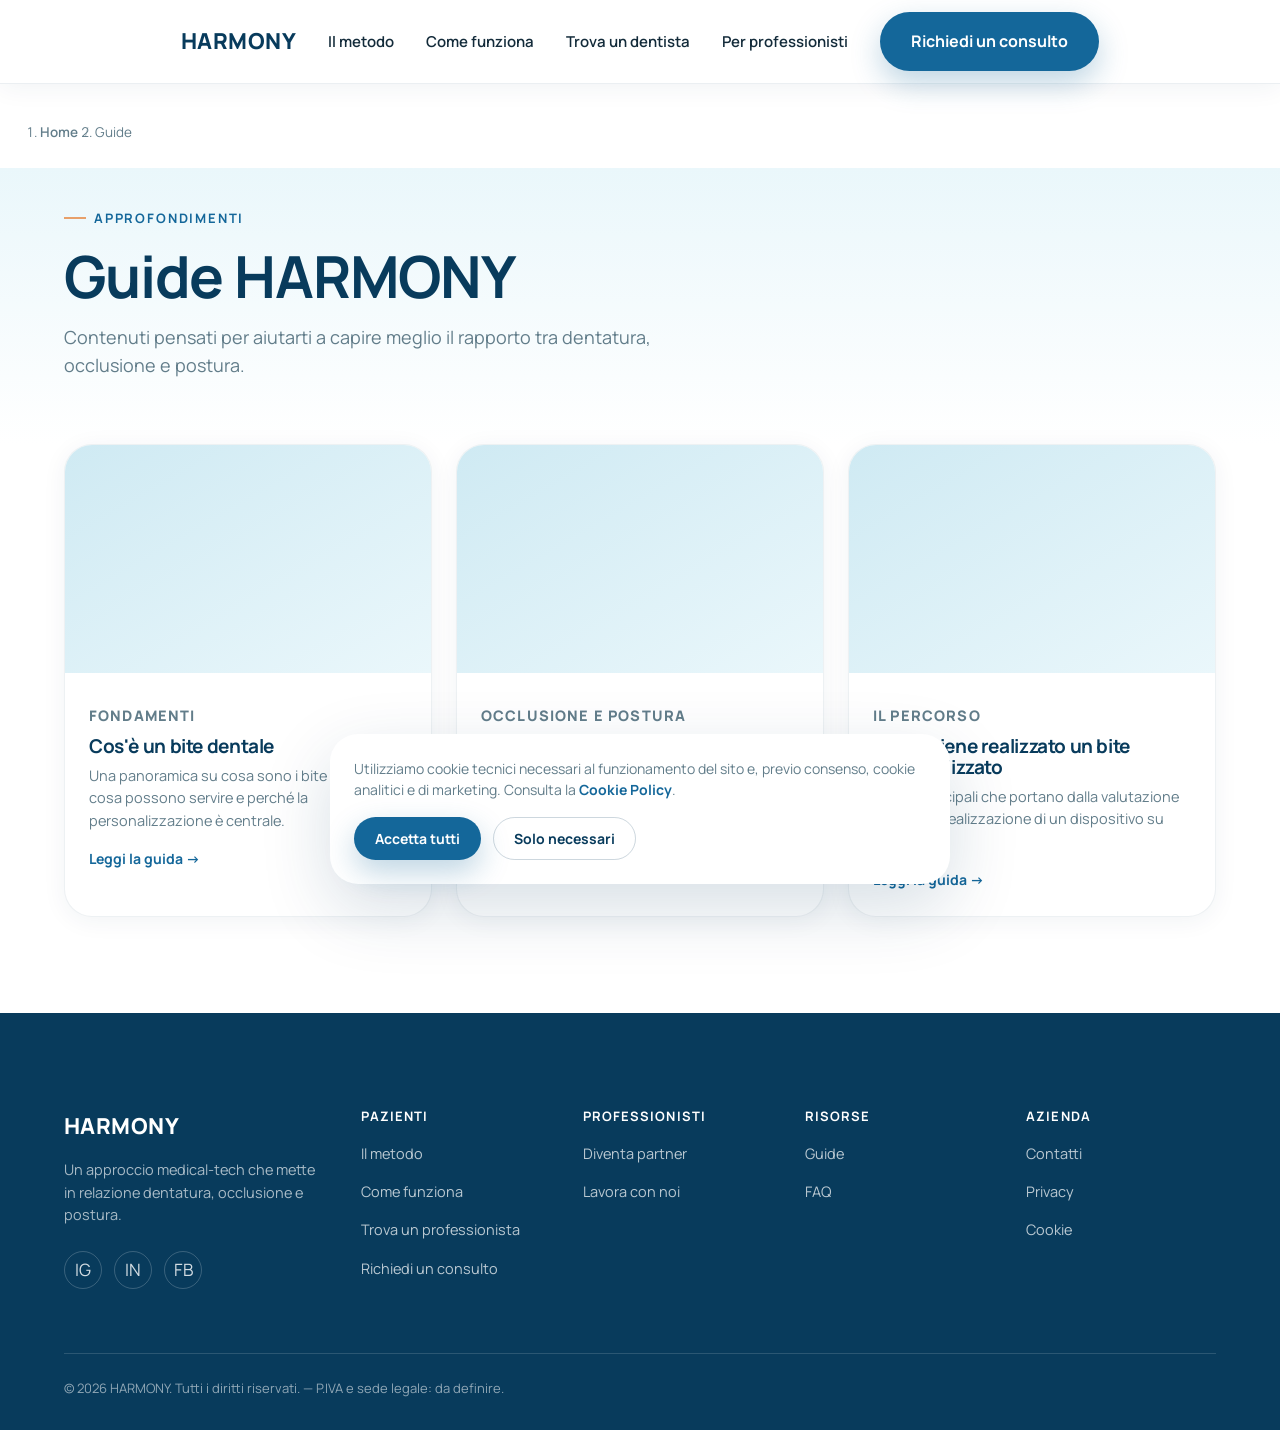
==== guide/index.html @ 96787c3d "Add HARMONY static website (HTML/CSS/JS, no build step, no backend) Premium medical-tech site for HA" ====
<!DOCTYPE html>
<html lang="it">
<head>
<meta charset="UTF-8" />
<meta name="viewport" content="width=device-width, initial-scale=1" />
<title>Guide HARMONY — bite dentale, occlusione e postura</title>
<meta name="description" content="La raccolta di guide HARMONY su bite dentale, bite personalizzato e relazione tra occlusione e postura." />
<meta name="robots" content="index, follow" />
<link rel="canonical" href="https://www.harmony-health.it/guide" />
<meta property="og:type" content="website" />
<meta property="og:title" content="Guide HARMONY — bite dentale, occlusione e postura" />
<meta property="og:description" content="La raccolta di guide HARMONY su bite dentale, bite personalizzato e relazione tra occlusione e postura." />
<meta property="og:url" content="https://www.harmony-health.it/guide" />
<meta property="og:image" content="/assets/img/og-default.jpg" />
<meta property="og:locale" content="it_IT" />
<meta name="twitter:card" content="summary_large_image" />
<link rel="icon" href="data:image/svg+xml,%3Csvg xmlns='http://www.w3.org/2000/svg' viewBox='0 0 32 32'%3E%3Crect width='32' height='32' rx='8' fill='%2314679A'/%3E%3Ctext x='16' y='22' font-family='Arial' font-weight='bold' font-size='16' fill='white' text-anchor='middle'%3EH%3C/text%3E%3C/svg%3E" />
<link rel="preconnect" href="https://fonts.googleapis.com" />
<link rel="preconnect" href="https://fonts.gstatic.com" crossorigin />
<link href="https://fonts.googleapis.com/css2?family=Manrope:wght@500;600;700;800&family=Inter:wght@400;500;600&display=swap" rel="stylesheet" />
<link rel="stylesheet" href="../assets/css/style.css" />

</head>
<body>
<a class="skip-link" href="#main">Vai al contenuto principale</a>

<header class="site-header">
  <div class="container">
    <a href="../index.html" class="brand">HARMONY</a>
    <nav class="main-nav" aria-label="Navigazione principale">
      <ul>
        <li><a href="../il-metodo.html">Il metodo</a></li>
        <li><a href="../come-funziona.html">Come funziona</a></li>
        <li><a href="../trova-dentista.html">Trova un dentista</a></li>
        <li><a href="../professionisti.html">Per professionisti</a></li>
      </ul>
    </nav>
    <div class="header-actions">
      <a href="../contatti.html" class="btn btn-primary header-cta">Richiedi un consulto</a>
      <button class="nav-toggle" aria-label="Apri il menu" aria-expanded="false"><span></span></button>
    </div>
  </div>
</header>

<nav class="mobile-nav" aria-label="Navigazione mobile">
  <ul>
    <li><a href="../il-metodo.html">Il metodo</a></li>
    <li><a href="../come-funziona.html">Come funziona</a></li>
    <li><a href="../trova-dentista.html">Trova un dentista</a></li>
    <li><a href="../professionisti.html">Per professionisti</a></li>
    <li><a href="../guide/index.html">Guide</a></li>
    <li><a href="../faq.html">FAQ</a></li>
  </ul>
  <a href="../contatti.html" class="btn btn-primary btn-block">Richiedi un consulto</a>
</nav>

<div class="breadcrumbs container">
  <ol>
    <li><a href="../index.html">Home</a></li>
    <li>Guide</li>
  </ol>
</div>

<main id="main">

  <section class="page-hero">
    <div class="container">
      <p class="eyebrow">Approfondimenti</p>
      <h1>Guide HARMONY</h1>
      <p class="lede">Contenuti pensati per aiutarti a capire meglio il rapporto tra dentatura, occlusione e postura.</p>
    </div>
  </section>
  <section class="section" style="padding-top:0">
    <div class="container">
      <div class="edu-grid" id="guides-list" data-reveal></div>
    </div>
  </section>
  <script src="../assets/js/data.js"></script>
  <script>
    (function () {
      var list = document.getElementById("guides-list");
      if (!list || !window.HARMONY_DATA) return;
      window.HARMONY_DATA.guides.forEach(function (g) {
        var el = document.createElement("article");
        el.className = "edu-card";
        el.innerHTML =
          '<div class="edu-card__media"></div>' +
          '<div class="edu-card__body">' +
          '<p class="edu-card__category">' + g.category + '</p>' +
          '<h3>' + g.title + '</h3>' +
          '<p>' + g.excerpt + '</p>' +
          '<a class="edu-link" href="' + g.slug + '.html" data-analytics="guide_opened">Leggi la guida →</a>' +
          '</div>';
        list.appendChild(el);
      });
    })();
  </script>

</main>

<footer class="site-footer">
  <div class="container">
    <div class="footer-grid">
      <div class="footer-brand">
        <a href="../index.html" class="brand">HARMONY</a>
        <p>Un approccio medical-tech che mette in relazione dentatura, occlusione e postura.</p>
        <div class="footer-social" style="margin-top:24px">
          <a href="#" aria-label="Instagram">IG</a>
          <a href="#" aria-label="LinkedIn">IN</a>
          <a href="#" aria-label="Facebook">FB</a>
        </div>
      </div>
      <div class="footer-col">
        <h5>Pazienti</h5>
        <ul>
          <li><a href="../il-metodo.html">Il metodo</a></li>
          <li><a href="../come-funziona.html">Come funziona</a></li>
          <li><a href="../trova-dentista.html">Trova un professionista</a></li>
          <li><a href="../contatti.html">Richiedi un consulto</a></li>
        </ul>
      </div>
      <div class="footer-col">
        <h5>Professionisti</h5>
        <ul>
          <li><a href="../diventa-partner.html">Diventa partner</a></li>
          <li><a href="../professionisti.html">Lavora con noi</a></li>
        </ul>
      </div>
      <div class="footer-col">
        <h5>Risorse</h5>
        <ul>
          <li><a href="../guide/index.html">Guide</a></li>
          <li><a href="../faq.html">FAQ</a></li>
        </ul>
      </div>
      <div class="footer-col">
        <h5>Azienda</h5>
        <ul>
          <li><a href="../contatti.html">Contatti</a></li>
          <li><a href="../privacy.html">Privacy</a></li>
          <li><a href="../cookie-policy.html">Cookie</a></li>
        </ul>
      </div>
    </div>
    <div class="footer-bottom">
      <span>&copy; 2026 HARMONY. Tutti i diritti riservati. — P.IVA e sede legale: da definire.</span>
    </div>
  </div>
</footer>

<div class="consent-banner" data-consent-banner>
  <p>Utilizziamo cookie tecnici necessari al funzionamento del sito e, previo consenso, cookie analitici e di marketing. Consulta la <a href="../cookie-policy.html">Cookie Policy</a>.</p>
  <div class="consent-actions">
    <button class="btn btn-primary" data-consent-accept>Accetta tutti</button>
    <button class="btn btn-outline" data-consent-reject>Solo necessari</button>
  </div>
</div>

<script src="../assets/js/data.js"></script>
<script src="../assets/js/main.js"></script>
</body>
</html>
---- assets/css/style.css ----
/* ============================================================
   HARMONY — Design System
   Medical-tech, premium, editorial. Tokens first, components after.
   ============================================================ */

:root {
  /* Colors */
  --white: #ffffff;
  --off-white: #f7fafc;
  --ice: #eaf7fb;
  --light-blue: #cfeaf3;
  --primary: #14679a;
  --primary-dark: #0e4e76;
  --deep: #083b5c;
  --ink: #132b3a;
  --muted: #627d8a;
  --warm: #e8a06a;
  --warm-soft: #f0b27a;

  /* Spacing scale */
  --space-1: 4px;
  --space-2: 8px;
  --space-3: 12px;
  --space-4: 16px;
  --space-5: 24px;
  --space-6: 32px;
  --space-7: 48px;
  --space-8: 64px;
  --space-9: 96px;
  --space-10: 128px;

  /* Radius */
  --radius-sm: 20px;
  --radius-lg: 28px;
  --radius-xl: 32px;
  --radius-pill: 999px;

  /* Shadow */
  --shadow-soft: 0 4px 24px rgba(8, 59, 92, 0.06);
  --shadow-card: 0 8px 40px rgba(8, 59, 92, 0.08);
  --shadow-floating: 0 24px 70px rgba(8, 59, 92, 0.16);

  /* Typography */
  --font-sans: "Manrope", "Inter", -apple-system, BlinkMacSystemFont, "Segoe UI", sans-serif;

  /* Layout */
  --content-max: 1480px;
  --ease-smooth: cubic-bezier(0.22, 1, 0.36, 1);
  --header-h: 84px;
}

* {
  box-sizing: border-box;
}

html {
  scroll-behavior: smooth;
  -webkit-text-size-adjust: 100%;
}

@media (prefers-reduced-motion: reduce) {
  html {
    scroll-behavior: auto;
  }
  *,
  *::before,
  *::after {
    animation-duration: 0.001ms !important;
    animation-iteration-count: 1 !important;
    transition-duration: 0.001ms !important;
    scroll-behavior: auto !important;
  }
}

body {
  margin: 0;
  font-family: var(--font-sans);
  color: var(--ink);
  background: var(--white);
  line-height: 1.55;
  font-size: 17px;
  -webkit-font-smoothing: antialiased;
}

img {
  max-width: 100%;
  display: block;
}

a {
  color: inherit;
  text-decoration: none;
}

ul {
  margin: 0;
  padding: 0;
  list-style: none;
}

h1, h2, h3, h4, h5 {
  font-family: var(--font-sans);
  font-weight: 700;
  letter-spacing: -0.02em;
  line-height: 1.1;
  margin: 0;
  color: var(--deep);
}

p {
  margin: 0;
}

button {
  font-family: inherit;
  cursor: pointer;
}

/* Focus visibility for accessibility */
a:focus-visible,
button:focus-visible,
input:focus-visible,
textarea:focus-visible,
select:focus-visible {
  outline: 3px solid var(--primary);
  outline-offset: 3px;
  border-radius: 4px;
}

.skip-link {
  position: absolute;
  left: -9999px;
  top: 0;
  background: var(--deep);
  color: var(--white);
  padding: 12px 20px;
  z-index: 1000;
  border-radius: 0 0 10px 0;
}
.skip-link:focus {
  left: 0;
}

/* ============================================================
   Layout helpers
   ============================================================ */

.container {
  max-width: var(--content-max);
  margin: 0 auto;
  padding: 0 var(--space-5);
}

@media (min-width: 1024px) {
  .container {
    padding: 0 var(--space-8);
  }
}

.section {
  padding: var(--space-9) 0;
}

@media (max-width: 767px) {
  .section {
    padding: var(--space-7) 0;
  }
}

.section--tight {
  padding: var(--space-7) 0;
}

.bg-ice { background: var(--ice); }
.bg-offwhite { background: var(--off-white); }
.bg-deep { background: var(--deep); color: var(--white); }
.bg-deep h2, .bg-deep h3 { color: var(--white); }
.bg-primary { background: var(--primary); color: var(--white); }

.grid {
  display: grid;
  gap: var(--space-5);
}

.eyebrow {
  display: inline-flex;
  align-items: center;
  gap: var(--space-2);
  font-size: 13px;
  font-weight: 700;
  letter-spacing: 0.14em;
  text-transform: uppercase;
  color: var(--primary);
  margin-bottom: var(--space-4);
}

.eyebrow::before {
  content: "";
  width: 22px;
  height: 2px;
  background: var(--warm);
  display: inline-block;
}

.section-heading {
  max-width: 680px;
}

.section-heading h2 {
  font-size: clamp(30px, 4vw, 46px);
}

.section-heading p {
  margin-top: var(--space-4);
  font-size: 18px;
  color: var(--muted);
}

.text-muted { color: var(--muted); }
.text-center { text-align: center; }
.mx-auto { margin-left: auto; margin-right: auto; }

.visually-hidden {
  position: absolute;
  width: 1px;
  height: 1px;
  overflow: hidden;
  clip: rect(0 0 0 0);
  white-space: nowrap;
}

/* ============================================================
   Buttons
   ============================================================ */

.btn {
  display: inline-flex;
  align-items: center;
  justify-content: center;
  gap: var(--space-2);
  padding: 16px 30px;
  border-radius: var(--radius-pill);
  font-weight: 700;
  font-size: 16px;
  border: 1px solid transparent;
  transition: transform 0.25s var(--ease-smooth), box-shadow 0.25s var(--ease-smooth), background 0.25s var(--ease-smooth);
  white-space: nowrap;
}

.btn:hover {
  transform: translateY(-2px);
}

.btn-primary {
  background: var(--primary);
  color: var(--white);
  box-shadow: 0 12px 30px rgba(20, 103, 154, 0.28);
}
.btn-primary:hover {
  background: var(--primary-dark);
}

.btn-outline {
  background: transparent;
  color: var(--deep);
  border-color: rgba(8, 59, 92, 0.2);
}
.btn-outline:hover {
  border-color: var(--primary);
  background: var(--ice);
}

.btn-light {
  background: var(--white);
  color: var(--deep);
}
.btn-light:hover {
  background: var(--ice);
}

.btn-ghost-inverse {
  background: transparent;
  color: var(--white);
  border-color: rgba(255, 255, 255, 0.35);
}
.btn-ghost-inverse:hover {
  background: rgba(255, 255, 255, 0.12);
}

.btn-block { width: 100%; }
.btn[disabled] { opacity: 0.6; cursor: not-allowed; transform: none; }

/* ============================================================
   Header
   ============================================================ */

.site-header {
  position: fixed;
  top: 0;
  left: 0;
  right: 0;
  z-index: 200;
  height: var(--header-h);
  display: flex;
  align-items: center;
  transition: background 0.35s var(--ease-smooth), box-shadow 0.35s var(--ease-smooth), backdrop-filter 0.35s var(--ease-smooth), border-color 0.35s var(--ease-smooth);
  border-bottom: 1px solid transparent;
}

.site-header.is-transparent {
  background: transparent;
}

.site-header.is-solid {
  background: rgba(255, 255, 255, 0.78);
  backdrop-filter: blur(16px) saturate(160%);
  -webkit-backdrop-filter: blur(16px) saturate(160%);
  box-shadow: var(--shadow-soft);
  border-bottom-color: rgba(8, 59, 92, 0.08);
}

.site-header .container {
  display: flex;
  align-items: center;
  justify-content: space-between;
  gap: var(--space-6);
}

.brand {
  font-size: 22px;
  font-weight: 800;
  letter-spacing: 0.02em;
  color: var(--deep);
}

.main-nav {
  display: none;
}

.main-nav ul {
  display: flex;
  align-items: center;
  gap: var(--space-6);
}

.main-nav a {
  font-weight: 600;
  font-size: 15px;
  color: var(--ink);
  position: relative;
  padding: 6px 0;
}

.main-nav a::after {
  content: "";
  position: absolute;
  left: 0;
  right: 100%;
  bottom: 0;
  height: 2px;
  background: var(--primary);
  transition: right 0.3s var(--ease-smooth);
}

.main-nav a:hover::after,
.main-nav a[aria-current="page"]::after {
  right: 0;
}

.header-actions {
  display: flex;
  align-items: center;
  gap: var(--space-4);
}

.header-cta {
  display: none;
}

.nav-toggle {
  display: inline-flex;
  align-items: center;
  justify-content: center;
  width: 44px;
  height: 44px;
  border-radius: 12px;
  border: 1px solid rgba(8, 59, 92, 0.15);
  background: var(--white);
}

.nav-toggle span {
  display: block;
  width: 20px;
  height: 2px;
  background: var(--deep);
  position: relative;
}
.nav-toggle span::before,
.nav-toggle span::after {
  content: "";
  position: absolute;
  left: 0;
  width: 20px;
  height: 2px;
  background: var(--deep);
  transition: transform 0.25s var(--ease-smooth);
}
.nav-toggle span::before { top: -6px; }
.nav-toggle span::after { top: 6px; }

.mobile-nav {
  position: fixed;
  inset: 0;
  top: var(--header-h);
  background: var(--white);
  z-index: 190;
  padding: var(--space-6) var(--space-5);
  transform: translateY(-12px);
  opacity: 0;
  pointer-events: none;
  transition: opacity 0.3s var(--ease-smooth), transform 0.3s var(--ease-smooth);
  overflow-y: auto;
}

.mobile-nav.is-open {
  opacity: 1;
  transform: translateY(0);
  pointer-events: auto;
}

.mobile-nav ul {
  display: flex;
  flex-direction: column;
  gap: var(--space-2);
}

.mobile-nav a {
  display: block;
  padding: var(--space-4) 0;
  font-size: 22px;
  font-weight: 700;
  border-bottom: 1px solid rgba(8, 59, 92, 0.08);
  color: var(--deep);
}

.mobile-nav .btn {
  margin-top: var(--space-6);
}

@media (min-width: 1080px) {
  .main-nav { display: block; }
  .header-cta { display: inline-flex; }
  .nav-toggle { display: none; }
  .mobile-nav { display: none; }
}

/* ============================================================
   Hero
   ============================================================ */

.hero {
  position: relative;
  min-height: 100vh;
  display: flex;
  align-items: center;
  padding-top: calc(var(--header-h) + var(--space-7));
  padding-bottom: var(--space-8);
  overflow: hidden;
  background: linear-gradient(180deg, var(--ice) 0%, var(--white) 65%);
}

.hero::before {
  content: "";
  position: absolute;
  top: -20%;
  right: -10%;
  width: 60%;
  height: 80%;
  background: radial-gradient(circle at center, rgba(20, 103, 154, 0.14), transparent 70%);
  pointer-events: none;
}

.hero .container {
  display: grid;
  grid-template-columns: 1fr;
  gap: var(--space-8);
  align-items: center;
  position: relative;
  z-index: 2;
}

.hero-content {
  max-width: 620px;
}

.hero-content h1 {
  font-size: var(--h1-size, 44px);
  font-size: clamp(42px, 6.4vw, 80px);
}

.hero-content p.lede {
  margin-top: var(--space-5);
  font-size: 19px;
  color: var(--muted);
  max-width: 520px;
}

.hero-cta-row {
  display: flex;
  flex-wrap: wrap;
  gap: var(--space-4);
  margin-top: var(--space-7);
}

.hero-visual {
  position: relative;
  min-height: 420px;
  display: flex;
  align-items: center;
  justify-content: center;
}

.hero-visual-frame {
  position: relative;
  width: 100%;
  max-width: 520px;
  aspect-ratio: 4 / 5;
  border-radius: var(--radius-xl);
  overflow: hidden;
  box-shadow: var(--shadow-floating);
  background: linear-gradient(160deg, var(--light-blue), var(--ice));
}

.floating-chip {
  position: absolute;
  background: rgba(255, 255, 255, 0.92);
  backdrop-filter: blur(10px);
  border-radius: var(--radius-sm);
  padding: var(--space-3) var(--space-4);
  box-shadow: var(--shadow-card);
  display: flex;
  align-items: center;
  gap: var(--space-3);
  font-size: 14px;
  font-weight: 700;
  color: var(--deep);
  animation: float 6s ease-in-out infinite;
}

.floating-chip .dot {
  width: 10px;
  height: 10px;
  border-radius: 50%;
  background: var(--warm);
  flex-shrink: 0;
}

.chip-top { top: 8%; left: -6%; animation-delay: 0.4s; }
.chip-bottom { bottom: 10%; right: -8%; animation-delay: 1.2s; }

@media (max-width: 640px) {
  .floating-chip { display: none; }
}

@keyframes float {
  0%, 100% { transform: translateY(0); }
  50% { transform: translateY(-14px); }
}

@media (prefers-reduced-motion: reduce) {
  .floating-chip { animation: none; }
}

@media (min-width: 1024px) {
  .hero .container {
    grid-template-columns: 1.05fr 0.95fr;
  }
}

/* ============================================================
   3D Bite Viewer (progressive-enhancement placeholder)
   ============================================================ */

.bite-viewer {
  position: relative;
  width: 100%;
  aspect-ratio: 1 / 1;
  max-width: 460px;
  margin: 0 auto;
  display: flex;
  align-items: center;
  justify-content: center;
  perspective: 1200px;
}

.bite-viewer__fallback-text {
  position: absolute;
  bottom: -34px;
  left: 0;
  right: 0;
  text-align: center;
  font-size: 13px;
  color: var(--muted);
}

.bite-model {
  position: relative;
  width: 62%;
  aspect-ratio: 1.15 / 1;
  transform-style: preserve-3d;
  transition: transform 0.15s linear;
  animation: bite-float 7s ease-in-out infinite;
  cursor: grab;
}

.bite-model:active { cursor: grabbing; }

@keyframes bite-float {
  0%, 100% { transform: translateY(0) rotateX(14deg) rotateY(-18deg); }
  50% { transform: translateY(-16px) rotateX(14deg) rotateY(-18deg); }
}

@media (prefers-reduced-motion: reduce) {
  .bite-model { animation: none; transform: rotateX(14deg) rotateY(-18deg); }
}

.bite-arch {
  position: absolute;
  left: 50%;
  top: 50%;
  width: 100%;
  height: 58%;
  border-radius: 50% 50% 46% 46% / 60% 60% 40% 40%;
  background: linear-gradient(160deg, #ffffff, var(--light-blue) 60%, var(--primary) 140%);
  box-shadow: inset 0 -6px 14px rgba(8, 59, 92, 0.18), 0 30px 50px rgba(8, 59, 92, 0.22);
  border: 1px solid rgba(255, 255, 255, 0.6);
}

.bite-arch--upper {
  transform: translate(-50%, -92%) rotateX(0deg) translateZ(18px);
}

.bite-arch--lower {
  transform: translate(-50%, -8%) rotateX(180deg) translateZ(-18px);
  background: linear-gradient(160deg, var(--ice), #ffffff 55%, var(--light-blue) 140%);
  opacity: 0.96;
}

.bite-glow {
  position: absolute;
  inset: -20%;
  background: radial-gradient(circle, rgba(232, 160, 106, 0.22), transparent 65%);
  filter: blur(6px);
  z-index: -1;
}

/* ============================================================
   Media Slider
   ============================================================ */

.media-slider {
  position: relative;
  border-radius: var(--radius-xl);
  overflow: hidden;
  aspect-ratio: 4 / 5;
  box-shadow: var(--shadow-floating);
}

.media-slider__track {
  position: relative;
  width: 100%;
  height: 100%;
}

.media-slide {
  position: absolute;
  inset: 0;
  opacity: 0;
  transition: opacity 0.9s var(--ease-smooth);
  display: flex;
  align-items: flex-end;
  padding: var(--space-6);
  color: var(--white);
}

.media-slide.is-active { opacity: 1; }

.media-slide::before {
  content: "";
  position: absolute;
  inset: 0;
  background: linear-gradient(180deg, transparent 40%, rgba(8, 27, 41, 0.65) 100%), var(--slide-bg);
  background-size: cover;
  background-position: center;
  z-index: -1;
}

.media-slide__label {
  font-weight: 700;
  font-size: 15px;
  background: rgba(255, 255, 255, 0.18);
  backdrop-filter: blur(6px);
  padding: 8px 16px;
  border-radius: var(--radius-pill);
}

.media-slider__dots {
  position: absolute;
  bottom: var(--space-4);
  right: var(--space-4);
  display: flex;
  gap: 8px;
  z-index: 3;
}

.media-slider__dots button {
  width: 8px;
  height: 8px;
  border-radius: 50%;
  border: none;
  background: rgba(255, 255, 255, 0.5);
  padding: 0;
}

.media-slider__dots button.is-active {
  background: var(--white);
  width: 22px;
  border-radius: var(--radius-pill);
  transition: width 0.3s var(--ease-smooth);
}

/* ============================================================
   Trust strip
   ============================================================ */

.trust-strip {
  border-top: 1px solid rgba(8, 59, 92, 0.08);
  border-bottom: 1px solid rgba(8, 59, 92, 0.08);
  padding: var(--space-6) 0;
}

.trust-strip ul {
  display: grid;
  grid-template-columns: repeat(2, 1fr);
  gap: var(--space-5);
}

.trust-item {
  display: flex;
  align-items: center;
  gap: var(--space-3);
  font-weight: 700;
  font-size: 15px;
  color: var(--deep);
}

.trust-item .icon {
  width: 40px;
  height: 40px;
  border-radius: 12px;
  background: var(--ice);
  display: flex;
  align-items: center;
  justify-content: center;
  flex-shrink: 0;
  color: var(--primary);
}

@media (min-width: 900px) {
  .trust-strip ul { grid-template-columns: repeat(4, 1fr); }
}

/* ============================================================
   Cards
   ============================================================ */

.card {
  background: var(--white);
  border-radius: var(--radius-lg);
  border: 1px solid rgba(8, 59, 92, 0.06);
  box-shadow: var(--shadow-soft);
  padding: var(--space-6);
  transition: transform 0.3s var(--ease-smooth), box-shadow 0.3s var(--ease-smooth);
}

.card:hover {
  transform: translateY(-4px);
  box-shadow: var(--shadow-card);
}

.card--ice { background: var(--ice); border-color: transparent; }
.card--deep { background: var(--deep); color: var(--white); border-color: transparent; }
.card--deep h3, .card--deep h4 { color: var(--white); }

.card-number {
  font-size: 14px;
  font-weight: 800;
  color: var(--warm);
  letter-spacing: 0.08em;
}

.card h3 {
  font-size: 21px;
  margin-top: var(--space-2);
}

.card p {
  margin-top: var(--space-3);
  color: var(--muted);
  font-size: 15.5px;
}

.card--deep p { color: rgba(255, 255, 255, 0.75); }

/* ============================================================
   Editorial split block
   ============================================================ */

.split-block {
  display: grid;
  gap: var(--space-6);
  align-items: center;
}

@media (min-width: 960px) {
  .split-block { grid-template-columns: 1.15fr 1fr; gap: var(--space-8); }
  .split-block.is-reversed { grid-template-columns: 1fr 1.15fr; }
  .split-block.is-reversed .split-media { order: 2; }
}

.split-media {
  border-radius: var(--radius-xl);
  overflow: hidden;
  aspect-ratio: 5 / 4.4;
  box-shadow: var(--shadow-card);
}

.split-media img,
.split-media .media-fill {
  width: 100%;
  height: 100%;
  object-fit: cover;
}

.media-fill {
  background: linear-gradient(140deg, var(--light-blue), var(--ice) 60%, var(--white));
}

.micro-card-list {
  display: grid;
  gap: var(--space-3);
  margin-top: var(--space-6);
}

.micro-card {
  display: flex;
  align-items: center;
  gap: var(--space-4);
  background: var(--off-white);
  border-radius: var(--radius-sm);
  padding: var(--space-4) var(--space-5);
}

.micro-card .icon {
  width: 44px;
  height: 44px;
  border-radius: 12px;
  background: var(--white);
  display: flex;
  align-items: center;
  justify-content: center;
  color: var(--primary);
  flex-shrink: 0;
  box-shadow: var(--shadow-soft);
}

.micro-card strong { display: block; font-size: 16px; color: var(--deep); }
.micro-card span { font-size: 14px; color: var(--muted); }

/* ============================================================
   Benefits grid (asymmetric: 1 large + 2 small + visual)
   ============================================================ */

.benefits-grid {
  display: grid;
  gap: var(--space-5);
  grid-template-columns: 1fr;
}

@media (min-width: 900px) {
  .benefits-grid {
    grid-template-columns: 1.3fr 1fr;
    grid-template-rows: auto auto;
  }
  .benefit-visual { grid-row: 1 / 3; }
  .benefit-small-wrap { display: grid; gap: var(--space-5); }
}

.benefit-visual {
  border-radius: var(--radius-xl);
  min-height: 320px;
  background: linear-gradient(150deg, var(--deep), var(--primary));
  color: var(--white);
  padding: var(--space-7);
  display: flex;
  flex-direction: column;
  justify-content: flex-end;
  box-shadow: var(--shadow-card);
  position: relative;
  overflow: hidden;
}

.benefit-visual h3 { color: var(--white); font-size: 28px; max-width: 320px; }
.benefit-visual p { color: rgba(255,255,255,0.75); margin-top: var(--space-3); }

/* ============================================================
   Process / timeline
   ============================================================ */

.process-steps {
  display: grid;
  gap: var(--space-5);
  grid-template-columns: 1fr;
  counter-reset: step;
}

@media (min-width: 900px) {
  .process-steps { grid-template-columns: repeat(4, 1fr); }
}

.process-step {
  background: var(--white);
  border: 1px solid rgba(8, 59, 92, 0.08);
  border-radius: var(--radius-lg);
  padding: var(--space-6) var(--space-5);
  position: relative;
}

.process-step .step-index {
  font-size: 40px;
  font-weight: 800;
  color: var(--light-blue);
  -webkit-text-stroke: 1px var(--primary);
}

.process-step h3 { margin-top: var(--space-3); font-size: 19px; }
.process-step p { margin-top: var(--space-2); color: var(--muted); font-size: 15px; }

.timeline {
  display: grid;
  gap: var(--space-5);
  grid-template-columns: 1fr;
}

@media (min-width: 900px) {
  .timeline { grid-template-columns: repeat(5, 1fr); }
}

.timeline-item {
  border-top: 3px solid var(--light-blue);
  padding-top: var(--space-4);
}

.timeline-item .step-index { color: var(--primary); font-weight: 800; font-size: 14px; letter-spacing: 0.08em; }
.timeline-item h4 { margin-top: var(--space-2); font-size: 17px; color: var(--deep); }
.timeline-item p { margin-top: var(--space-2); font-size: 14.5px; color: var(--muted); }

/* ============================================================
   Dentist Locator
   ============================================================ */

.locator-panel {
  display: grid;
  gap: var(--space-6);
}

@media (min-width: 960px) {
  .locator-panel { grid-template-columns: 1fr 1.05fr; align-items: start; }
}

.locator-search {
  display: flex;
  gap: var(--space-3);
  flex-wrap: wrap;
  background: var(--white);
  border-radius: var(--radius-lg);
  padding: var(--space-3);
  box-shadow: var(--shadow-card);
  border: 1px solid rgba(8,59,92,0.06);
}

.locator-search input[type="text"] {
  flex: 1 1 220px;
  border: none;
  outline: none;
  font-size: 16px;
  padding: 12px 16px;
  font-family: inherit;
  background: transparent;
  min-width: 0;
}

.locator-search .btn {
  padding: 14px 20px;
  font-size: 14px;
}

.locator-results {
  margin-top: var(--space-5);
  display: grid;
  gap: var(--space-4);
  max-height: 520px;
  overflow-y: auto;
  padding-right: 4px;
}

.dentist-card {
  display: flex;
  gap: var(--space-4);
  background: var(--white);
  border: 1px solid rgba(8, 59, 92, 0.08);
  border-radius: var(--radius-sm);
  padding: var(--space-5);
}

.dentist-card .avatar {
  width: 52px;
  height: 52px;
  border-radius: 14px;
  background: var(--ice);
  color: var(--primary);
  display: flex;
  align-items: center;
  justify-content: center;
  font-weight: 800;
  flex-shrink: 0;
}

.dentist-card h4 { font-size: 17px; color: var(--deep); }
.dentist-card .meta { font-size: 14px; color: var(--muted); margin-top: 4px; }
.dentist-card .distance { font-size: 13px; font-weight: 700; color: var(--primary); margin-top: 6px; }
.dentist-card .actions { margin-top: var(--space-3); display: flex; gap: var(--space-3); flex-wrap: wrap; }
.dentist-card .actions a { font-size: 13.5px; font-weight: 700; color: var(--primary); }

.locator-map {
  border-radius: var(--radius-xl);
  min-height: 420px;
  background: linear-gradient(160deg, var(--ice), var(--light-blue));
  position: relative;
  overflow: hidden;
  display: flex;
  align-items: center;
  justify-content: center;
}

.locator-map__note {
  position: absolute;
  bottom: var(--space-4);
  left: var(--space-4);
  right: var(--space-4);
  background: rgba(255,255,255,0.85);
  backdrop-filter: blur(8px);
  border-radius: var(--radius-sm);
  padding: var(--space-3) var(--space-4);
  font-size: 13px;
  color: var(--muted);
}

.map-pin {
  position: absolute;
  width: 14px;
  height: 14px;
  border-radius: 50%;
  background: var(--primary);
  box-shadow: 0 0 0 6px rgba(20,103,154,0.18);
}

.locator-empty {
  padding: var(--space-6);
  text-align: center;
  color: var(--muted);
  background: var(--off-white);
  border-radius: var(--radius-sm);
}

/* ============================================================
   Forms
   ============================================================ */

.form-card {
  background: var(--white);
  border-radius: var(--radius-xl);
  box-shadow: var(--shadow-card);
  padding: var(--space-7);
  border: 1px solid rgba(8, 59, 92, 0.06);
}

.form-grid {
  display: grid;
  gap: var(--space-4);
  grid-template-columns: 1fr;
}

@media (min-width: 640px) {
  .form-grid.cols-2 { grid-template-columns: 1fr 1fr; }
}

.field {
  display: flex;
  flex-direction: column;
  gap: 6px;
}

.field label {
  font-size: 14px;
  font-weight: 700;
  color: var(--deep);
}

.field input,
.field textarea,
.field select {
  border: 1px solid rgba(8, 59, 92, 0.16);
  border-radius: 12px;
  padding: 13px 16px;
  font-size: 15px;
  font-family: inherit;
  background: var(--off-white);
  transition: border-color 0.2s ease, background 0.2s ease;
}

.field input:focus,
.field textarea:focus,
.field select:focus {
  border-color: var(--primary);
  background: var(--white);
  outline: none;
}

.field textarea { resize: vertical; min-height: 110px; }

.field.has-error input,
.field.has-error textarea {
  border-color: #c0503f;
}

.field-error {
  font-size: 13px;
  color: #c0503f;
  display: none;
}

.field.has-error .field-error { display: block; }

.field-checkbox {
  display: flex;
  align-items: flex-start;
  gap: 10px;
  font-size: 13.5px;
  color: var(--muted);
}

.field-checkbox input { margin-top: 3px; }

.form-actions {
  margin-top: var(--space-5);
  display: flex;
  align-items: center;
  gap: var(--space-4);
  flex-wrap: wrap;
}

.form-status {
  margin-top: var(--space-5);
  padding: var(--space-4) var(--space-5);
  border-radius: var(--radius-sm);
  font-weight: 600;
  font-size: 14.5px;
  display: none;
}

.form-status.is-success {
  display: block;
  background: #e4f5ea;
  color: #1e6b3f;
}

.form-status.is-error {
  display: block;
  background: #fbeae7;
  color: #a13c2c;
}

/* ============================================================
   Educational cards
   ============================================================ */

.edu-grid {
  display: grid;
  gap: var(--space-5);
  grid-template-columns: 1fr;
}

@media (min-width: 700px) {
  .edu-grid { grid-template-columns: repeat(2, 1fr); }
}
@media (min-width: 1100px) {
  .edu-grid { grid-template-columns: repeat(3, 1fr); }
}

.edu-card {
  border-radius: var(--radius-lg);
  overflow: hidden;
  background: var(--white);
  border: 1px solid rgba(8,59,92,0.07);
  box-shadow: var(--shadow-soft);
  transition: transform 0.3s var(--ease-smooth), box-shadow 0.3s var(--ease-smooth);
}

.edu-card:hover { transform: translateY(-4px); box-shadow: var(--shadow-card); }

.edu-card__media {
  aspect-ratio: 16/10;
  background: linear-gradient(150deg, var(--light-blue), var(--ice));
}

.edu-card__body { padding: var(--space-5); }

.edu-card__category {
  font-size: 12px;
  font-weight: 800;
  letter-spacing: 0.08em;
  text-transform: uppercase;
  color: var(--primary);
}

.edu-card h3 { margin-top: var(--space-2); font-size: 19px; }
.edu-card p { margin-top: var(--space-2); color: var(--muted); font-size: 14.5px; }
.edu-card .edu-link { display: inline-block; margin-top: var(--space-4); font-weight: 700; font-size: 14px; color: var(--primary); }

/* ============================================================
   Testimonials
   ============================================================ */

.testimonial-card {
  background: var(--white);
  border-radius: var(--radius-lg);
  padding: var(--space-6);
  border: 1px solid rgba(8,59,92,0.07);
  box-shadow: var(--shadow-soft);
}

.testimonial-card p.quote {
  font-size: 18px;
  color: var(--deep);
  font-weight: 500;
}

.testimonial-card .author {
  margin-top: var(--space-5);
  display: flex;
  align-items: center;
  gap: var(--space-3);
}

.testimonial-card .avatar {
  width: 44px;
  height: 44px;
  border-radius: 50%;
  background: var(--ice);
  color: var(--primary);
  display: flex;
  align-items: center;
  justify-content: center;
  font-weight: 800;
}

.testimonials-track {
  display: grid;
  gap: var(--space-5);
  grid-template-columns: 1fr;
}

@media (min-width: 900px) {
  .testimonials-track { grid-template-columns: repeat(3, 1fr); }
}

.placeholder-badge {
  display: inline-block;
  margin-top: var(--space-3);
  font-size: 12px;
  color: var(--muted);
  background: var(--off-white);
  padding: 4px 10px;
  border-radius: var(--radius-pill);
}

/* ============================================================
   FAQ accordion
   ============================================================ */

.faq-list {
  border-top: 1px solid rgba(8,59,92,0.1);
}

.faq-item {
  border-bottom: 1px solid rgba(8,59,92,0.1);
}

.faq-question {
  width: 100%;
  display: flex;
  align-items: center;
  justify-content: space-between;
  gap: var(--space-4);
  padding: var(--space-5) 0;
  background: none;
  border: none;
  text-align: left;
  font-size: 17px;
  font-weight: 700;
  color: var(--deep);
}

.faq-question .plus {
  width: 28px;
  height: 28px;
  border-radius: 50%;
  background: var(--ice);
  color: var(--primary);
  flex-shrink: 0;
  display: flex;
  align-items: center;
  justify-content: center;
  font-size: 18px;
  transition: transform 0.3s var(--ease-smooth);
}

.faq-item.is-open .plus { transform: rotate(45deg); }

.faq-answer {
  max-height: 0;
  overflow: hidden;
  transition: max-height 0.35s var(--ease-smooth);
}

.faq-answer-inner {
  padding-bottom: var(--space-5);
  color: var(--muted);
  font-size: 15.5px;
  max-width: 760px;
}

/* ============================================================
   CTA sections
   ============================================================ */

.cta-block {
  border-radius: var(--radius-xl);
  background: linear-gradient(135deg, var(--deep), var(--primary));
  color: var(--white);
  padding: var(--space-8);
  display: grid;
  gap: var(--space-6);
  align-items: center;
  position: relative;
  overflow: hidden;
}

.cta-block h2 { color: var(--white); font-size: clamp(28px, 4vw, 42px); max-width: 520px; }
.cta-block p { color: rgba(255,255,255,0.78); margin-top: var(--space-3); max-width: 460px; }

@media (min-width: 960px) {
  .cta-block { grid-template-columns: 1.1fr 0.9fr; padding: var(--space-9); }
}

.cta-block .cta-visual {
  display: flex;
  align-items: center;
  justify-content: center;
}

.partner-block {
  border-radius: var(--radius-xl);
  background: var(--ice);
  padding: var(--space-8);
  display: grid;
  gap: var(--space-6);
}

@media (min-width: 960px) {
  .partner-block { grid-template-columns: 1fr 1fr; align-items: center; padding: var(--space-9); }
}

/* ============================================================
   Breadcrumbs
   ============================================================ */

.breadcrumbs {
  padding: calc(var(--header-h) + var(--space-5)) 0 var(--space-3);
}

.breadcrumbs ol {
  display: flex;
  flex-wrap: wrap;
  gap: 6px;
  font-size: 13.5px;
  color: var(--muted);
}

.breadcrumbs a { color: var(--muted); font-weight: 600; }
.breadcrumbs a:hover { color: var(--primary); }
.breadcrumbs li:not(:last-child)::after { content: "/"; margin-left: 6px; color: rgba(98,125,138,0.5); }

/* ============================================================
   Page header (subpages)
   ============================================================ */

.page-hero {
  padding: var(--space-6) 0 var(--space-8);
  background: linear-gradient(180deg, var(--ice), var(--white));
}

.page-hero h1 { font-size: clamp(36px, 5vw, 58px); max-width: 780px; }
.page-hero p.lede { margin-top: var(--space-4); font-size: 18px; color: var(--muted); max-width: 620px; }

/* ============================================================
   Article
   ============================================================ */

.article-layout {
  display: grid;
  gap: var(--space-8);
  grid-template-columns: 1fr;
}

@media (min-width: 1000px) {
  .article-layout { grid-template-columns: 220px 1fr; }
}

.article-toc {
  position: sticky;
  top: calc(var(--header-h) + var(--space-5));
  align-self: start;
}

.article-toc h4 { font-size: 13px; text-transform: uppercase; letter-spacing: 0.08em; color: var(--muted); margin-bottom: var(--space-3); }
.article-toc ul { display: grid; gap: var(--space-2); }
.article-toc a { font-size: 14px; color: var(--ink); }
.article-toc a:hover { color: var(--primary); }

.article-body { max-width: 760px; }
.article-body h2 { font-size: 28px; margin-top: var(--space-8); }
.article-body h3 { font-size: 21px; margin-top: var(--space-6); color: var(--deep); }
.article-body p { margin-top: var(--space-4); color: var(--ink); font-size: 17px; }
.article-body ul { margin-top: var(--space-4); display: grid; gap: var(--space-2); padding-left: 22px; list-style: disc; color: var(--ink); }

.article-meta {
  display: flex;
  flex-wrap: wrap;
  gap: var(--space-5);
  margin-top: var(--space-5);
  font-size: 13.5px;
  color: var(--muted);
  border-top: 1px solid rgba(8,59,92,0.1);
  border-bottom: 1px solid rgba(8,59,92,0.1);
  padding: var(--space-4) 0;
}

.related-grid {
  margin-top: var(--space-8);
  display: grid;
  gap: var(--space-5);
  grid-template-columns: 1fr;
}
@media (min-width: 700px) {
  .related-grid { grid-template-columns: repeat(3, 1fr); }
}

/* ============================================================
   Footer
   ============================================================ */

.site-footer {
  background: var(--deep);
  color: rgba(255,255,255,0.82);
  padding: var(--space-9) 0 var(--space-6);
}

.footer-grid {
  display: grid;
  gap: var(--space-6);
  grid-template-columns: 1fr;
}

@media (min-width: 700px) {
  .footer-grid { grid-template-columns: repeat(3, 1fr); }
}
@media (min-width: 1080px) {
  .footer-grid { grid-template-columns: 1.4fr repeat(4, 1fr); }
}

.footer-brand .brand { color: var(--white); }
.footer-brand p { margin-top: var(--space-4); font-size: 14.5px; color: rgba(255,255,255,0.65); max-width: 280px; }

.footer-col h5 {
  color: var(--white);
  font-size: 13px;
  text-transform: uppercase;
  letter-spacing: 0.08em;
  margin-bottom: var(--space-4);
}

.footer-col ul { display: grid; gap: var(--space-3); }
.footer-col a { font-size: 14.5px; color: rgba(255,255,255,0.72); }
.footer-col a:hover { color: var(--white); }

.footer-bottom {
  margin-top: var(--space-8);
  padding-top: var(--space-5);
  border-top: 1px solid rgba(255,255,255,0.14);
  display: flex;
  flex-wrap: wrap;
  gap: var(--space-4);
  justify-content: space-between;
  align-items: center;
  font-size: 13px;
  color: rgba(255,255,255,0.55);
}

.footer-social { display: flex; gap: var(--space-3); }
.footer-social a {
  width: 38px;
  height: 38px;
  border-radius: 50%;
  border: 1px solid rgba(255,255,255,0.2);
  display: flex;
  align-items: center;
  justify-content: center;
}
.footer-social a:hover { background: rgba(255,255,255,0.1); }

/* ============================================================
   Cookie consent banner
   ============================================================ */

.consent-banner {
  position: fixed;
  left: var(--space-4);
  right: var(--space-4);
  bottom: var(--space-4);
  max-width: 620px;
  margin: 0 auto;
  background: var(--white);
  border-radius: var(--radius-lg);
  box-shadow: var(--shadow-floating);
  padding: var(--space-5);
  z-index: 500;
  transform: translateY(140%);
  transition: transform 0.5s var(--ease-smooth);
}

.consent-banner.is-visible { transform: translateY(0); }

.consent-banner p { font-size: 14px; color: var(--muted); }
.consent-banner a { color: var(--primary); font-weight: 700; }

.consent-actions {
  margin-top: var(--space-4);
  display: flex;
  gap: var(--space-3);
  flex-wrap: wrap;
}

.consent-actions .btn { padding: 11px 20px; font-size: 14px; }

/* ============================================================
   Scroll reveal
   ============================================================ */

[data-reveal] {
  opacity: 0;
  transform: translateY(28px);
  transition: opacity 0.7s var(--ease-smooth), transform 0.7s var(--ease-smooth);
}

[data-reveal].is-visible {
  opacity: 1;
  transform: translateY(0);
}

@media (prefers-reduced-motion: reduce) {
  [data-reveal] { opacity: 1; transform: none; transition: none; }
}

/* ============================================================
   404
   ============================================================ */

.error-page {
  min-height: 80vh;
  display: flex;
  align-items: center;
  justify-content: center;
  text-align: center;
  padding: calc(var(--header-h) + var(--space-6)) var(--space-5) var(--space-8);
}

.error-page h1 { font-size: clamp(36px, 6vw, 64px); }
.error-page p { margin-top: var(--space-4); color: var(--muted); font-size: 18px; }
.error-page .btn { margin-top: var(--space-6); }

/* ============================================================
   Utilities
   ============================================================ */

.stack { display: grid; gap: var(--space-5); }
.hidden { display: none !important; }

@media (max-width: 899px) {
  .hide-mobile { display: none !important; }
}
@media (min-width: 900px) {
  .hide-desktop { display: none !important; }
}
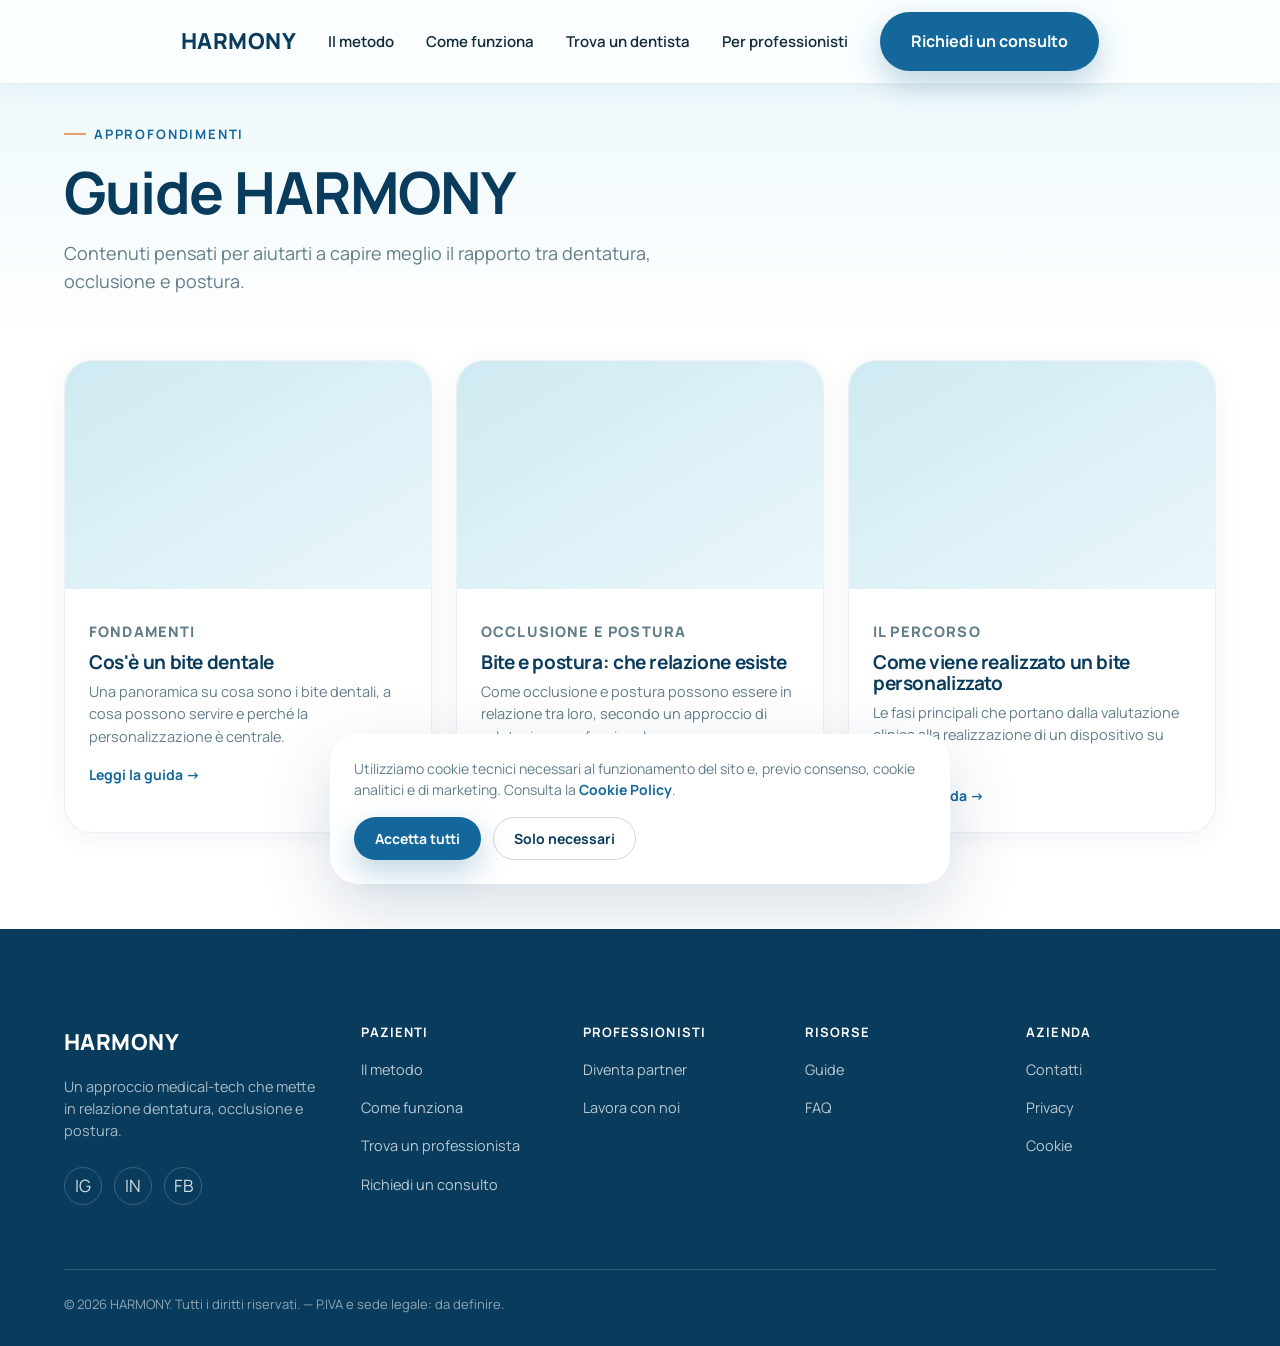
==== commit bd91c2be: "Simplify locator map to a static Italy view, drop breadcrumbs, polish hover states The dentist locat" ====
--- a/guide/index.html
+++ b/guide/index.html
@@ -54,12 +54,6 @@
   <a href="../contatti.html" class="btn btn-primary btn-block">Richiedi un consulto</a>
 </nav>
 
-<div class="breadcrumbs container">
-  <ol>
-    <li><a href="../index.html">Home</a></li>
-    <li>Guide</li>
-  </ol>
-</div>
 
 <main id="main">
 
--- a/assets/css/style.css
+++ b/assets/css/style.css
@@ -249,6 +249,7 @@
 
 .btn:hover {
   transform: translateY(-2px);
+  box-shadow: 0 10px 26px rgba(8, 59, 92, 0.14);
 }
 
 .btn-primary {
@@ -258,6 +259,7 @@
 }
 .btn-primary:hover {
   background: var(--primary-dark);
+  box-shadow: 0 16px 36px rgba(20, 103, 154, 0.36);
 }
 
 .btn-outline {
@@ -285,6 +287,7 @@
 }
 .btn-ghost-inverse:hover {
   background: rgba(255, 255, 255, 0.12);
+  box-shadow: none;
 }
 
 .btn-block { width: 100%; }
@@ -365,6 +368,15 @@
 .main-nav a:hover::after,
 .main-nav a[aria-current="page"]::after {
   right: 0;
+}
+
+.main-nav a[aria-current="page"] {
+  color: var(--primary);
+  font-weight: 700;
+}
+
+.mobile-nav a[aria-current="page"] {
+  color: var(--primary);
 }
 
 .header-actions {
@@ -785,7 +797,7 @@
 
 .card:hover {
   transform: translateY(-4px);
-  box-shadow: var(--shadow-card);
+  box-shadow: 0 14px 46px rgba(8, 59, 92, 0.12);
 }
 
 .card--ice { background: var(--ice); border-color: transparent; }
@@ -1051,6 +1063,20 @@
   display: flex;
   align-items: center;
   justify-content: center;
+  isolation: isolate;
+  z-index: 0;
+  box-shadow: var(--shadow-card);
+  border: 1px solid rgba(8, 59, 92, 0.06);
+}
+
+.locator-map.leaflet-container {
+  background: var(--ice);
+  cursor: default !important;
+}
+
+.locator-map .leaflet-control-attribution {
+  font-size: 10px;
+  background: rgba(255, 255, 255, 0.7);
 }
 
 .locator-map__note {
@@ -1217,7 +1243,7 @@
   transition: transform 0.3s var(--ease-smooth), box-shadow 0.3s var(--ease-smooth);
 }
 
-.edu-card:hover { transform: translateY(-4px); box-shadow: var(--shadow-card); }
+.edu-card:hover { transform: translateY(-4px); box-shadow: 0 14px 46px rgba(8, 59, 92, 0.12); }
 
 .edu-card__media {
   aspect-ratio: 16/10;
@@ -1393,31 +1419,11 @@
 }
 
 /* ============================================================
-   Breadcrumbs
-   ============================================================ */
-
-.breadcrumbs {
-  padding: calc(var(--header-h) + var(--space-5)) 0 var(--space-3);
-}
-
-.breadcrumbs ol {
-  display: flex;
-  flex-wrap: wrap;
-  gap: 6px;
-  font-size: 13.5px;
-  color: var(--muted);
-}
-
-.breadcrumbs a { color: var(--muted); font-weight: 600; }
-.breadcrumbs a:hover { color: var(--primary); }
-.breadcrumbs li:not(:last-child)::after { content: "/"; margin-left: 6px; color: rgba(98,125,138,0.5); }
-
-/* ============================================================
    Page header (subpages)
    ============================================================ */
 
 .page-hero {
-  padding: var(--space-6) 0 var(--space-8);
+  padding: calc(var(--header-h) + var(--space-6)) 0 var(--space-8);
   background: linear-gradient(180deg, var(--ice), var(--white));
 }
 
